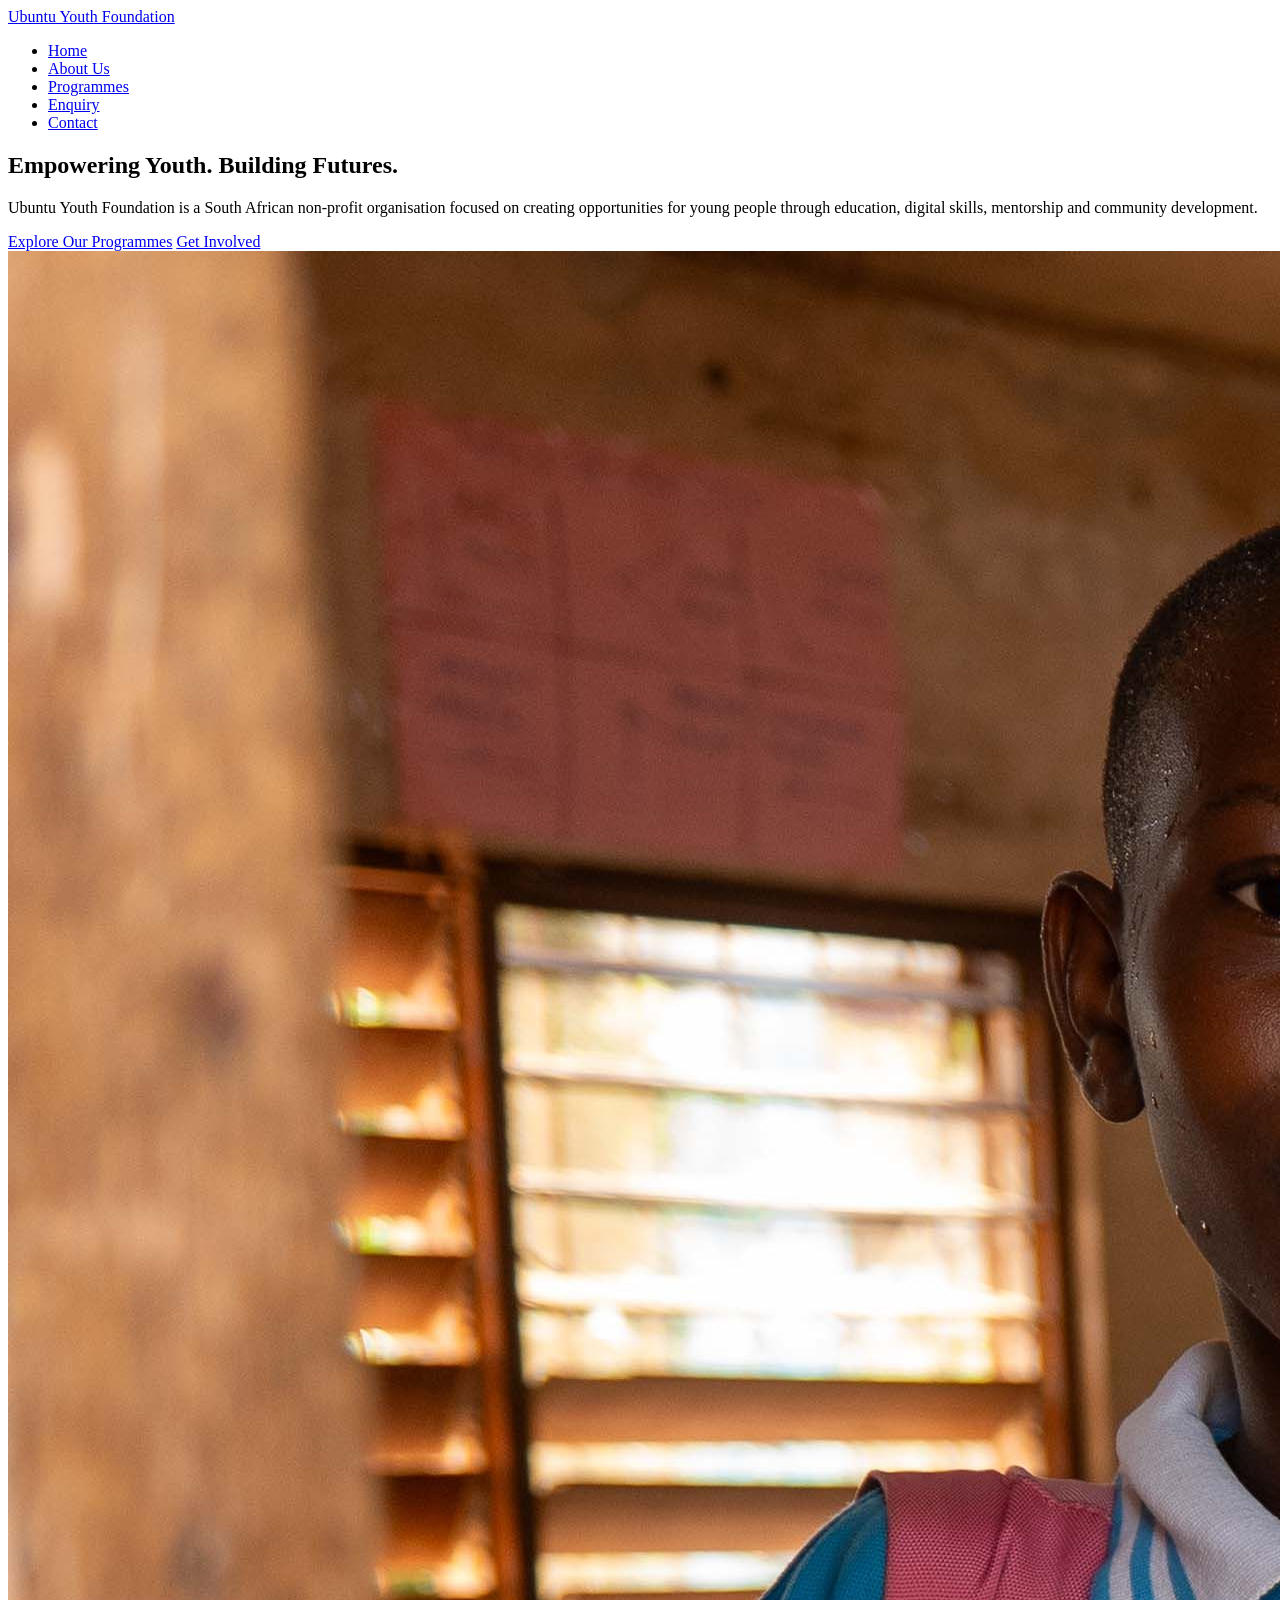
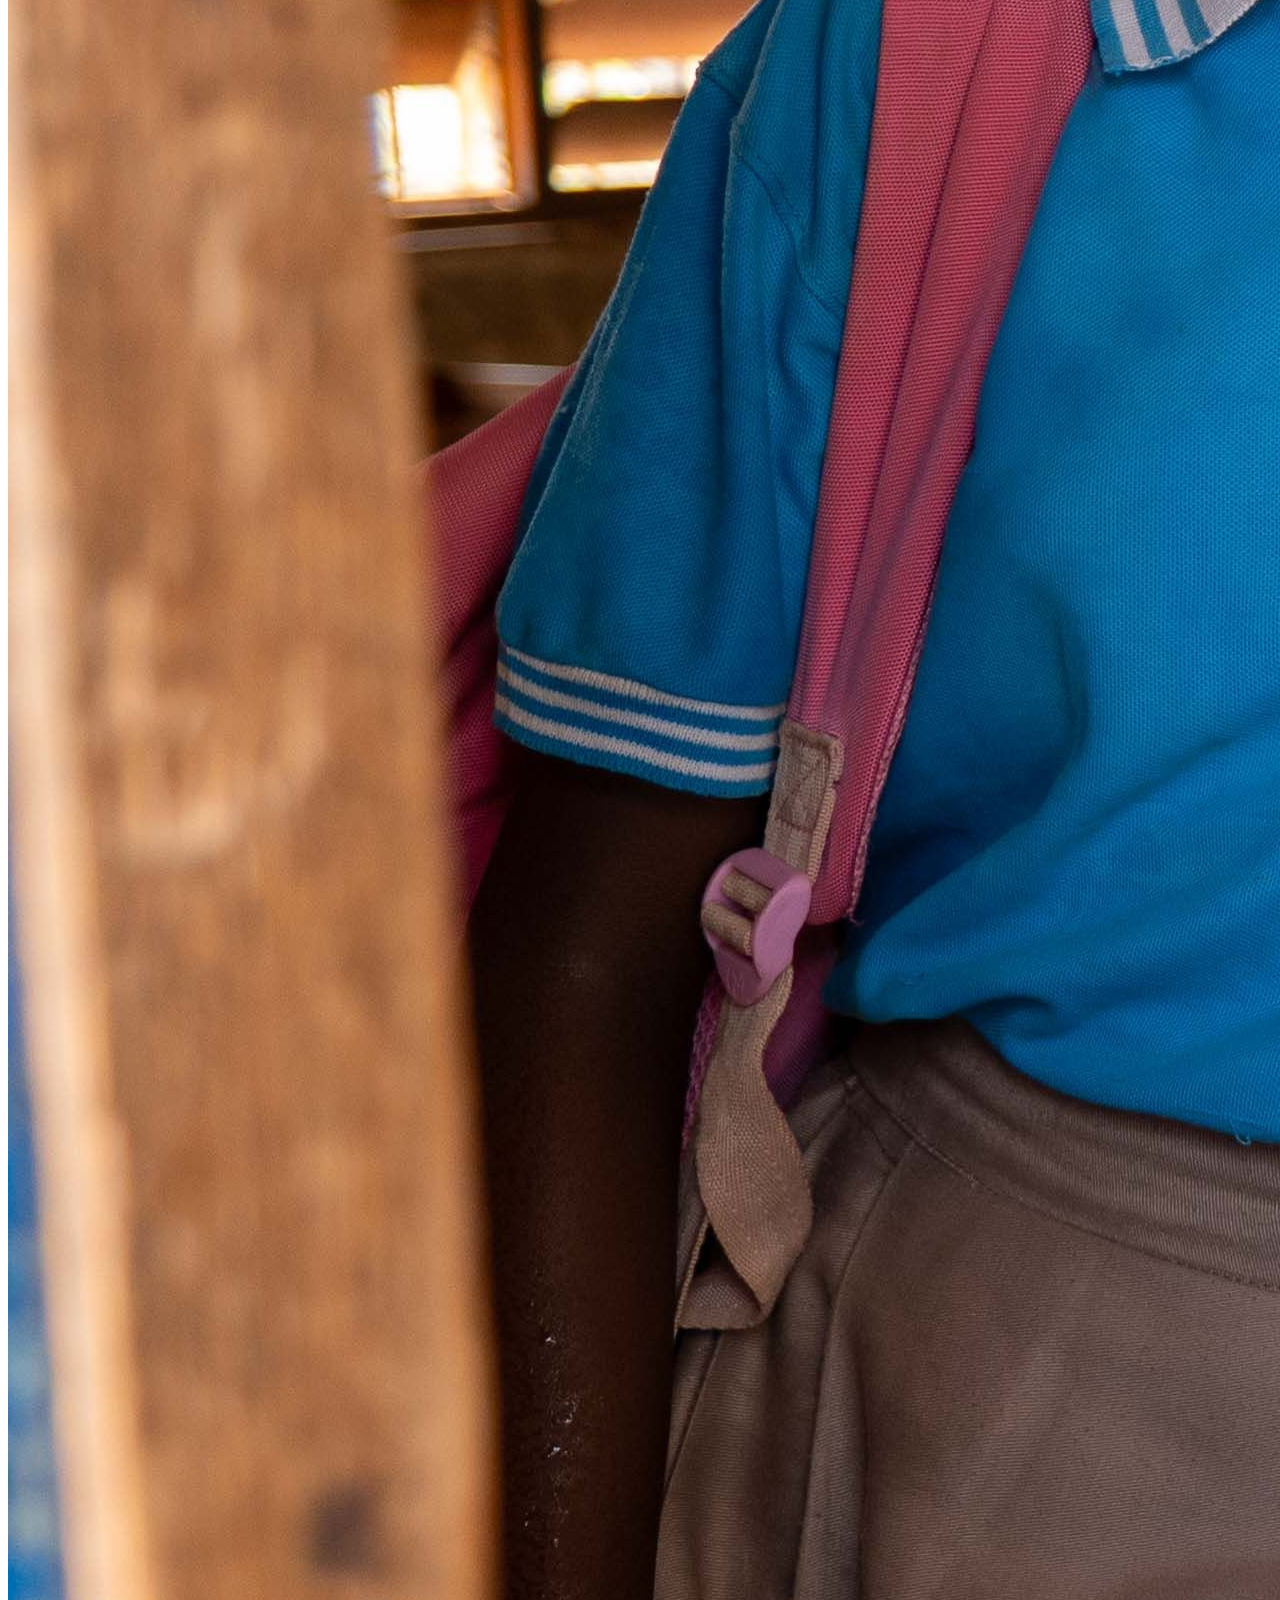
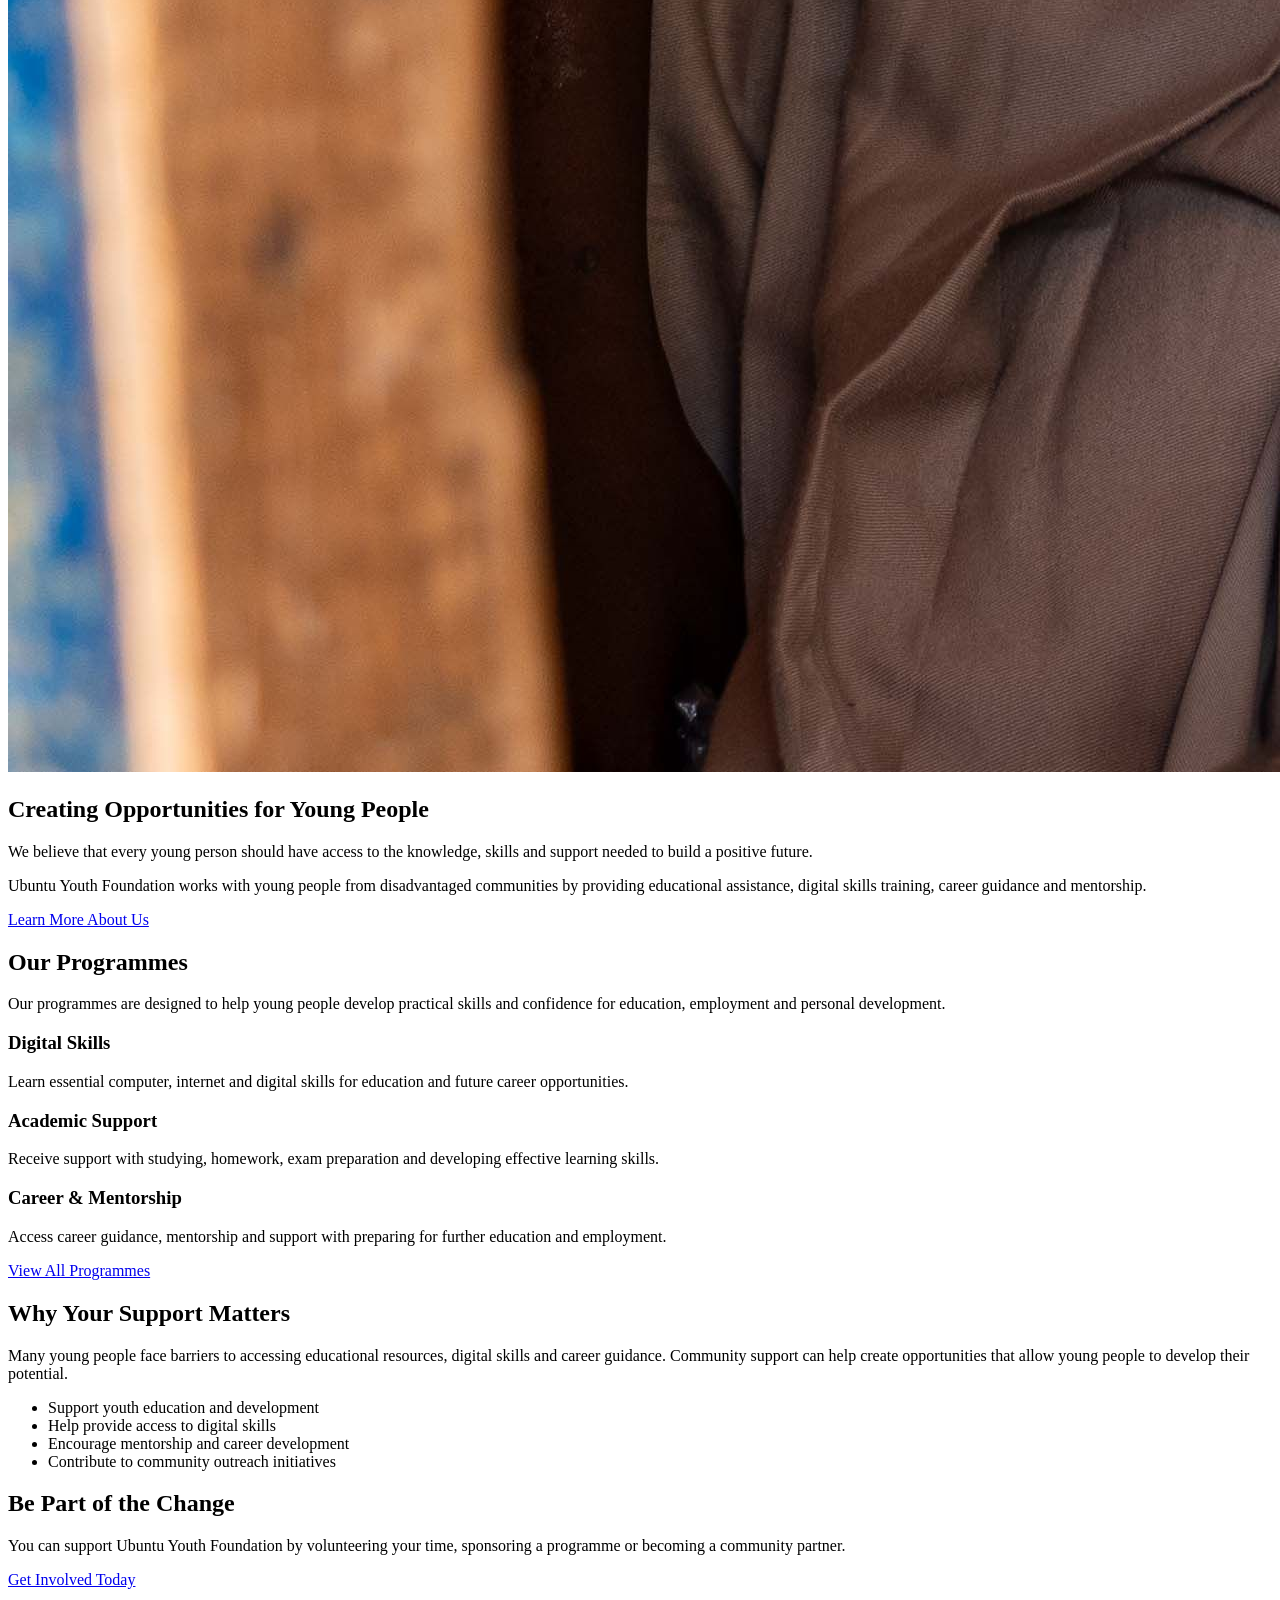
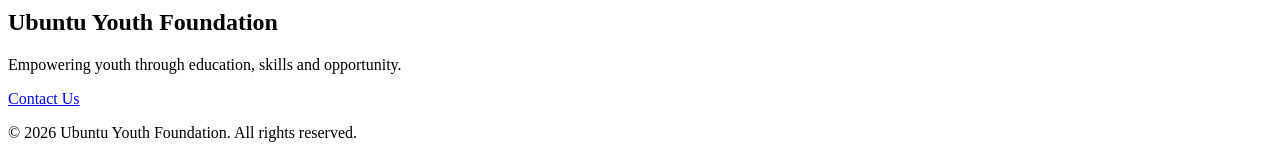
==== index.html @ 32056614 "Initial website structure" ====
<!DOCTYPE html>
<html lang="en">
<head>
    <meta charset="UTF-8">
    <meta name="viewport" content="width=device-width, initial-scale=1.0">
    <meta name="description" content="Ubuntu Youth Foundation empowers young people through education, digital skills, mentorship and community development.">
    <title>Ubuntu Youth Foundation | Home</title>
    <link rel="stylesheet" href="css/style.css">
</head>

<body>

    <header>
        <div class="logo">
            <a href="index.html">Ubuntu Youth Foundation</a>
        </div>

        <nav>
            <ul>
                <li><a href="index.html">Home</a></li>
                <li><a href="about.html">About Us</a></li>
                <li><a href="programmes.html">Programmes</a></li>
                <li><a href="enquiry.html">Enquiry</a></li>
                <li><a href="contact.html">Contact</a></li>
            </ul>
        </nav>
    </header>

    <main>

        <section class="hero">
            <div class="hero-content">
                <h1>Empowering Youth. Building Futures.</h1>

                <p>
                    Ubuntu Youth Foundation is a South African non-profit organisation
                    focused on creating opportunities for young people through education,
                    digital skills, mentorship and community development.
                </p>

                <a href="programmes.html">Explore Our Programmes</a>
                <a href="enquiry.html">Get Involved</a>
            </div>

            <img src="images/youth-development.jpg"
                 alt="Young people participating in a youth development programme">
        </section>

        <section class="introduction">
            <h2>Creating Opportunities for Young People</h2>

            <p>
                We believe that every young person should have access to the knowledge,
                skills and support needed to build a positive future.
            </p>

            <p>
                Ubuntu Youth Foundation works with young people from disadvantaged
                communities by providing educational assistance, digital skills training,
                career guidance and mentorship.
            </p>

            <a href="about.html">Learn More About Us</a>
        </section>

        <!-- Programme overview -->
        <section class="programmes-preview">
            <h2>Our Programmes</h2>

            <p>
                Our programmes are designed to help young people develop practical
                skills and confidence for education, employment and personal development.
            </p>

            <div class="programme-cards">

                <article class="programme-card">
                    <h3>Digital Skills</h3>
                    <p>
                        Learn essential computer, internet and digital skills for
                        education and future career opportunities.
                    </p>
                </article>

                <article class="programme-card">
                    <h3>Academic Support</h3>
                    <p>
                        Receive support with studying, homework, exam preparation
                        and developing effective learning skills.
                    </p>
                </article>

                <article class="programme-card">
                    <h3>Career &amp; Mentorship</h3>
                    <p>
                        Access career guidance, mentorship and support with preparing
                        for further education and employment.
                    </p>
                </article>

            </div>

            <a href="programmes.html">View All Programmes</a>
        </section>

        <section class="support-section">
            <h2>Why Your Support Matters</h2>

            <p>
                Many young people face barriers to accessing educational resources,
                digital skills and career guidance. Community support can help create
                opportunities that allow young people to develop their potential.
            </p>

            <ul>
                <li>Support youth education and development</li>
                <li>Help provide access to digital skills</li>
                <li>Encourage mentorship and career development</li>
                <li>Contribute to community outreach initiatives</li>
            </ul>
        </section>

        <section class="get-involved">
            <h2>Be Part of the Change</h2>

            <p>
                You can support Ubuntu Youth Foundation by volunteering your time,
                sponsoring a programme or becoming a community partner.
            </p>

            <a href="enquiry.html">Get Involved Today</a>
        </section>

    </main>

    <footer>
        <h2>Ubuntu Youth Foundation</h2>
        <p>Empowering youth through education, skills and opportunity.</p>

        <p>
            <a href="contact.html">Contact Us</a>
        </p>

        <p>&copy; 2026 Ubuntu Youth Foundation. All rights reserved.</p>
    </footer>

    <script src="js/script.js"></script>

</body>
</html>
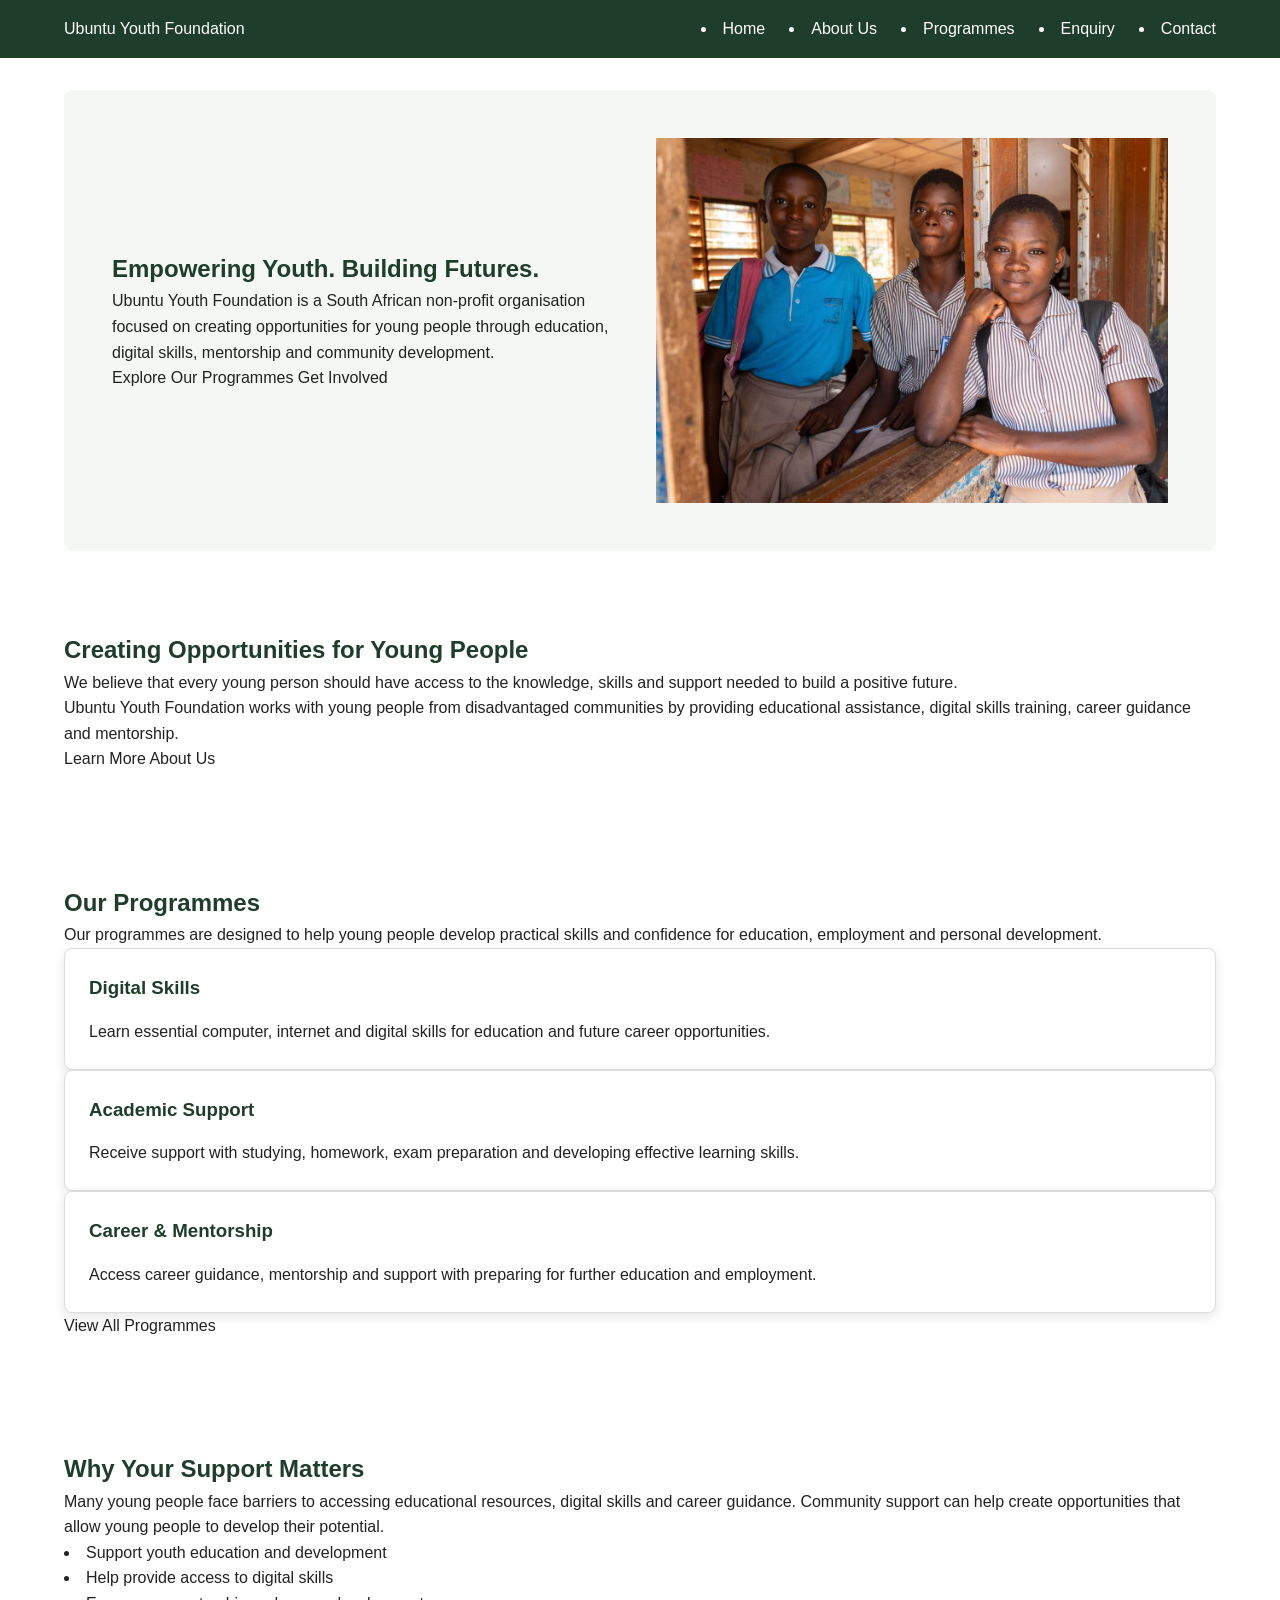
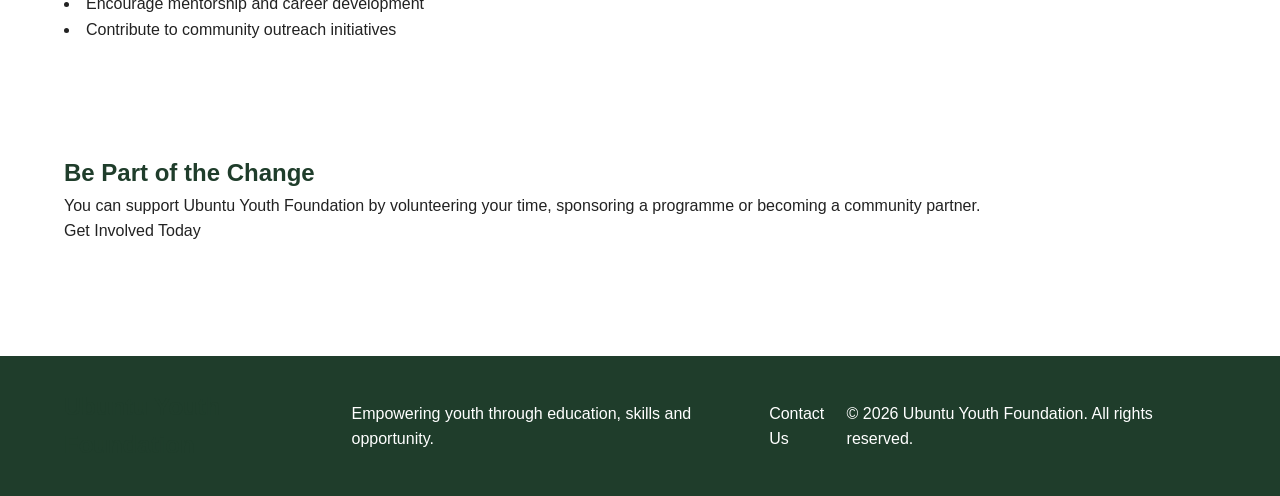
==== commit df99701d: "Renamed home to index and updated images" ====
--- a/index.html
+++ b/index.html
@@ -42,8 +42,11 @@
                 <a href="enquiry.html">Get Involved</a>
             </div>
 
-            <img src="images/youth-development.jpg"
-                 alt="Young people participating in a youth development programme">
+          <img src="images/youth-developmentLarge.jpg"
+     srcset="images/youth-developmentSmall.jpg 600w,
+             images/youth-developmentLarge.jpg 1200w"
+     sizes="(max-width: 600px) 100vw, 50vw"
+     alt="Ubuntu Youth Foundation youth programme">
         </section>
 
         <section class="introduction">
--- a/css/style.css
+++ b/css/style.css
@@ -0,0 +1,306 @@
+* {
+    margin: 0;
+    padding: 0;
+    box-sizing: border-box;
+}
+
+html {
+    font-size: 16px;
+    scroll-behavior: smooth;
+}
+
+body {
+    font-family: Arial, Helvetica, sans-serif;
+    font-size: 1rem;
+    line-height: 1.6;
+    color: #222222;
+    background-color: #ffffff;
+}
+
+img {
+    max-width: 100%;
+    height: auto;
+    display: block;
+}
+
+a {
+    color: inherit;
+    text-decoration: none;
+}
+
+ul,
+ol {
+    list-style-position: inside;
+}
+
+button,
+input,
+textarea,
+select {
+    font: inherit;
+}
+header {
+    display: flex;
+    justify-content: space-between;
+    align-items: center;
+    padding: 1rem 5%;
+}
+
+nav ul {
+    display: flex;
+    align-items: center;
+    gap: 1.5rem;
+}
+
+main {
+    width: 90%;
+    max-width: 1200px;
+    margin: 0 auto;
+    padding: 2rem 0;
+}
+
+section {
+    margin-bottom: 3rem;
+}
+
+.hero {
+    display: grid;
+    grid-template-columns: 1fr 1fr;
+    align-items: center;
+    gap: 2rem;
+}
+
+.programmes {
+    display: grid;
+    grid-template-columns: repeat(3, 1fr);
+    gap: 2rem;
+}
+
+.programme-card {
+    display: flex;
+    flex-direction: column;
+    gap: 1rem;
+}
+
+footer {
+    display: flex;
+    justify-content: space-between;
+    align-items: center;
+    padding: 2rem 5%;
+}
+header {
+    background-color: #1f3d2b;
+    color: #ffffff;
+}
+
+nav a {
+    color: #ffffff;
+    transition: color 0.3s ease;
+}
+
+nav a:hover {
+    color: #d4af37;
+}
+
+nav a:focus {
+    color: #d4af37;
+}
+
+nav a:active {
+    color: #ffffff;
+}
+
+h1,
+h2,
+h3 {
+    color: #1f3d2b;
+}
+
+.hero {
+    background-color: #f4f7f4;
+    padding: 3rem;
+    border-radius: 0.5rem;
+}
+
+.programme-card {
+    background-color: #ffffff;
+    padding: 1.5rem;
+    border: 1px solid #dddddd;
+    border-radius: 0.5rem;
+    box-shadow: 0 0.25rem 0.75rem rgba(0, 0, 0, 0.1);
+}
+
+button {
+    background-color: #1f3d2b;
+    color: #ffffff;
+    border: none;
+    padding: 0.75rem 1.5rem;
+    border-radius: 0.25rem;
+    cursor: pointer;
+    transition: background-color 0.3s ease;
+}
+
+button:hover {
+    background-color: #d4af37;
+    color: #222222;
+}
+
+button:focus {
+    outline: 2px solid #d4af37;
+    outline-offset: 2px;
+}
+
+input,
+textarea,
+select {
+    width: 100%;
+    padding: 0.75rem;
+    border: 1px solid #cccccc;
+    border-radius: 0.25rem;
+    background-color: #ffffff;
+}
+
+input:focus,
+textarea:focus,
+select:focus {
+    outline: 2px solid #1f3d2b;
+    border-color: #1f3d2b;
+}
+
+footer {
+    background-color: #1f3d2b;
+    color: #ffffff;
+}
+
+footer a:hover {
+    color: #d4af37;
+}
+header {
+    background-color: #1f3d2b;
+    color: #ffffff;
+}
+
+nav a {
+    color: #ffffff;
+    transition: color 0.3s ease;
+}
+
+nav a:hover {
+    color: #d4af37;
+}
+
+nav a:focus {
+    color: #d4af37;
+}
+
+nav a:active {
+    color: #ffffff;
+}
+
+h1,
+h2,
+h3 {
+    color: #1f3d2b;
+}
+
+.hero {
+    background-color: #f4f7f4;
+    padding: 3rem;
+    border-radius: 0.5rem;
+}
+
+.programme-card {
+    background-color: #ffffff;
+    padding: 1.5rem;
+    border: 1px solid #dddddd;
+    border-radius: 0.5rem;
+    box-shadow: 0 0.25rem 0.75rem rgba(0, 0, 0, 0.1);
+}
+
+button {
+    background-color: #1f3d2b;
+    color: #ffffff;
+    border: none;
+    padding: 0.75rem 1.5rem;
+    border-radius: 0.25rem;
+    cursor: pointer;
+    transition: background-color 0.3s ease;
+}
+
+button:hover {
+    background-color: #d4af37;
+    color: #222222;
+}
+
+button:focus {
+    outline: 2px solid #d4af37;
+    outline-offset: 2px;
+}
+
+input,
+textarea,
+select {
+    width: 100%;
+    padding: 0.75rem;
+    border: 1px solid #cccccc;
+    border-radius: 0.25rem;
+    background-color: #ffffff;
+}
+
+input:focus,
+textarea:focus,
+select:focus {
+    outline: 2px solid #1f3d2b;
+    border-color: #1f3d2b;
+}
+
+footer {
+    background-color: #1f3d2b;
+    color: #ffffff;
+}
+
+footer a:hover {
+    color: #d4af37;
+}
+.container {
+    width: 90%;
+    max-width: 75rem;
+    margin: 0 auto;
+}
+
+img {
+    width: 100%;
+    height: auto;
+}
+
+section {
+    padding: 2rem 0;
+}
+
+.hero {
+    gap: 2rem;
+}
+
+.programme-card {
+    padding: 1.5rem;
+}
+.page-header img {
+    width: 50%;
+    max-width: 600px;
+    height: auto;
+    display: block;
+    margin: 20px auto;
+} 
+.page-header img {
+    width: 40%;
+    max-width: 500px;
+    height: auto;
+    display: block;
+    margin: 20px auto;
+}
+
+@media (max-width: 600px) {
+    .page-header img {
+        width: 90%;
+    }
+}
